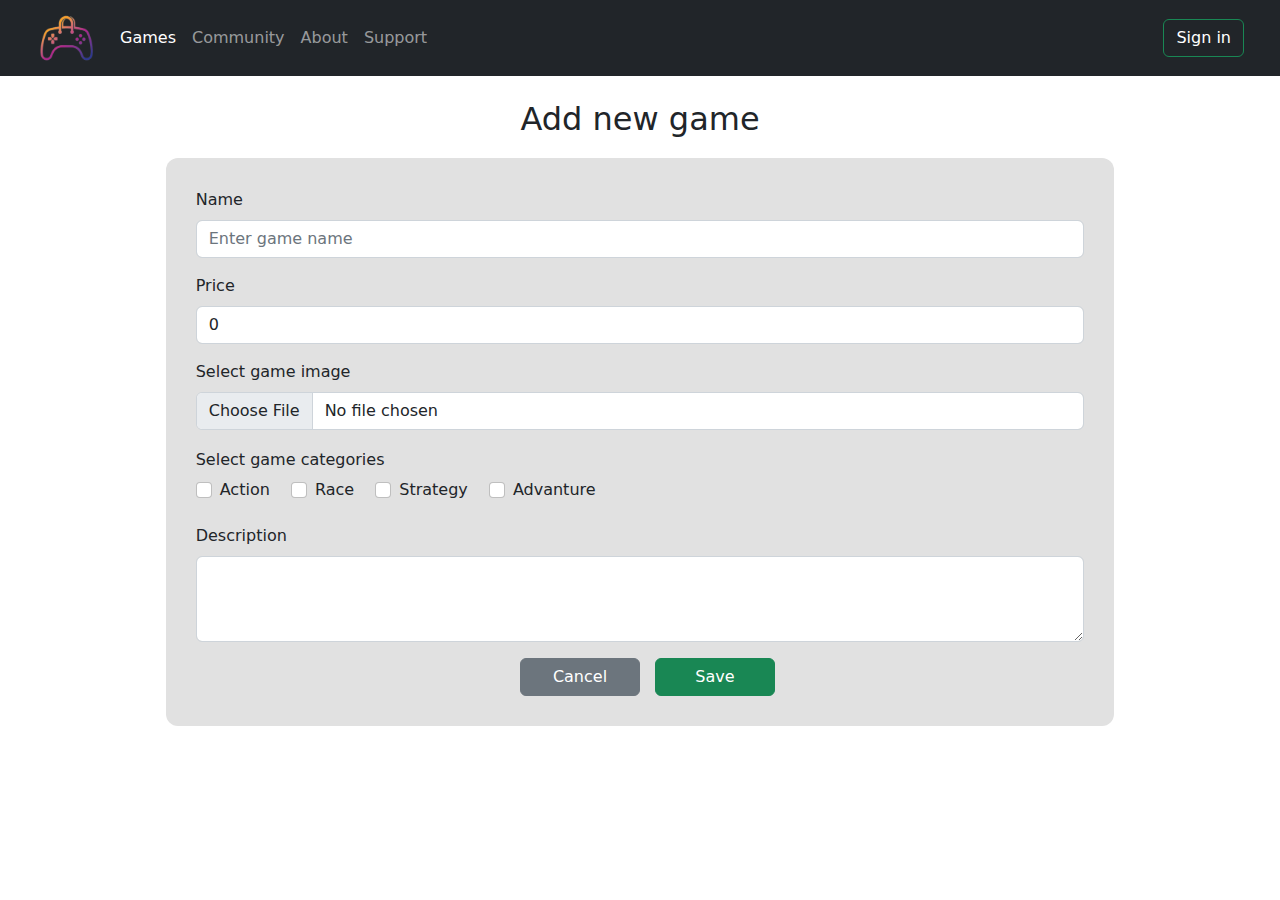
==== FrontEnd/add-game.html @ 5252011f "sjandkjad" ====
<!DOCTYPE html>
<html lang="en">
<head>
    <meta charset="UTF-8">
    <meta http-equiv="X-UA-Compatible" content="IE=edge">
    <meta name="viewport" content="width=device-width, initial-scale=1.0">
    <title>Game Store</title>

    <link rel="stylesheet"
        href="https://maxst.icons8.com/vue-static/landings/line-awesome/line-awesome/1.3.0/css/line-awesome.min.css">
    <link rel="stylesheet" href="style.css">
    <link rel="stylesheet" href="bootsrap/css/bootstrap.min.css">
</head>
<body> 
    <nav class="navbar navbar-expand-lg navbar-dark bg-dark">
        <div class="container-fluid mx-4">
          <a class="navbar-brand" href="">
            <img src="assets/logo.png" alt="Bootstrap" width="60" height="50">
          </a>
          <button class="navbar-toggler" type="button" data-bs-toggle="collapse" data-bs-target="#navbarSupportedContent" aria-controls="navbarSupportedContent" aria-expanded="false" aria-label="Toggle navigation">
            <span class="navbar-toggler-icon"></span>
          </button>
          <div class="collapse navbar-collapse" id="navbarSupportedContent">
            <ul class="navbar-nav me-auto mb-2 mb-lg-0">
              <li class="nav-item">
                <a class="nav-link active" aria-current="page" href="">Games</a>
              </li>
              <li class="nav-item">
                <a class="nav-link" href="#">Community</a>
              </li>
              <li class="nav-item">
                <a class="nav-link" href="#">About</a>
              </li>
              <li class="nav-item">
                <a class="nav-link" href="#">Support</a>
              </li>
            </ul>
            <a class="reg btn btn-outline-success" href="#">Sign in</a>
          </div>
        </div>
    </nav>


    <div class="container mt-4">
        <h2>Add new game</h2>
        <form action="">
            <div class="mb-3">
                <label class="form-label">Name</label>
                <input type="text" class="form-control"  placeholder="Enter game name">
                <span></span>
            </div>
            <div class="mb-3">
                <label class="form-label">Price</label>
                <input type="text" class="form-control" value="0">
                <span></span>
            </div>
            <div class="mb-3">
                <label class="form-label">Select game image</label>
                <input class="form-control" type="file" accept="image/*">
                <span></span>
              </div>
            <div class="category">
                <h6>Select game categories</h6>
                <div class="form-check form-check-inline">
                    <input class="form-check-input" type="checkbox" id="inlineCheckbox1" value="option1">
                    <label class="form-check-label" for="inlineCheckbox1">Action</label>
                </div>
                <div class="form-check form-check-inline">
                    <input class="form-check-input" type="checkbox" id="inlineCheckbox2" value="option2">
                    <label class="form-check-label" for="inlineCheckbox2">Race</label>
                </div>
                <div class="form-check form-check-inline">
                    <input class="form-check-input" type="checkbox" id="inlineCheckbox1" value="option1">
                    <label class="form-check-label" for="inlineCheckbox1">Strategy</label>
                </div>
                <div class="form-check form-check-inline">
                    <input class="form-check-input" type="checkbox" id="inlineCheckbox2" value="option2">
                    <label class="form-check-label" for="inlineCheckbox2">Advanture</label>
                </div>
            </div>
            <span></span>
            <div class="mb-3">
                <label  class="form-label">Description</label>
                <textarea class="form-control" rows="3"></textarea>
                <span></span>
            </div>
            <div class="form-btns d-flex justify-content-center">
                <a href="index.html" class="btn btn-secondary">
                    Cancel
                </a>
                <button type="submit" class="btn btn-success">
                    Save
                </button>
            </div>
        </form>
    </div>



    <script src="bootsrap/js/bootstrap.bundle.min.js"></script>
</body>
</html>
---- FrontEnd/style.css ----
* {
    margin: 0;
}

.reg {
    color: white !important;
}

body {
    margin: 0;
    padding: 0;
}

.categories div {
    width: 150px;
}

.card-div {
    background-color: black;
    opacity: 0.8;
    height: 150px;
    margin-top: 250px;
}

.cardimg {
    height: 400px;
    object-fit: cover;
}

.game-link {
    text-decoration: none;
    color: #fff;
}

.game-link:hover {
    color: #198754;
}

.shadov {
    -webkit-box-shadow: 0px 0px 15px 12px rgba(0, 0, 0, 0.35);
    -moz-box-shadow: 0px 0px 15px 12px rgba(0, 0, 0, 0.35);
    box-shadow: 0px 0px 15px 12px rgba(0, 0, 0, 0.35);
}

.detail-img {
    margin-top: 20px;
    width: 90%;
    object-fit: cover;
}

.categories span {
    font-size: 14px;
    margin: 0 10px;
}

.container form {
    margin: 20px auto;
    width: 85%;
    padding: 30px;
    background-color: rgb(225, 225, 225);
    border-radius: 12px;
}

.container h2 {
    text-align: center;
}

.category {
    margin: 20px 0;
}

.form-btns a, button {
    margin: 0 15px;
    width: 120px;
}
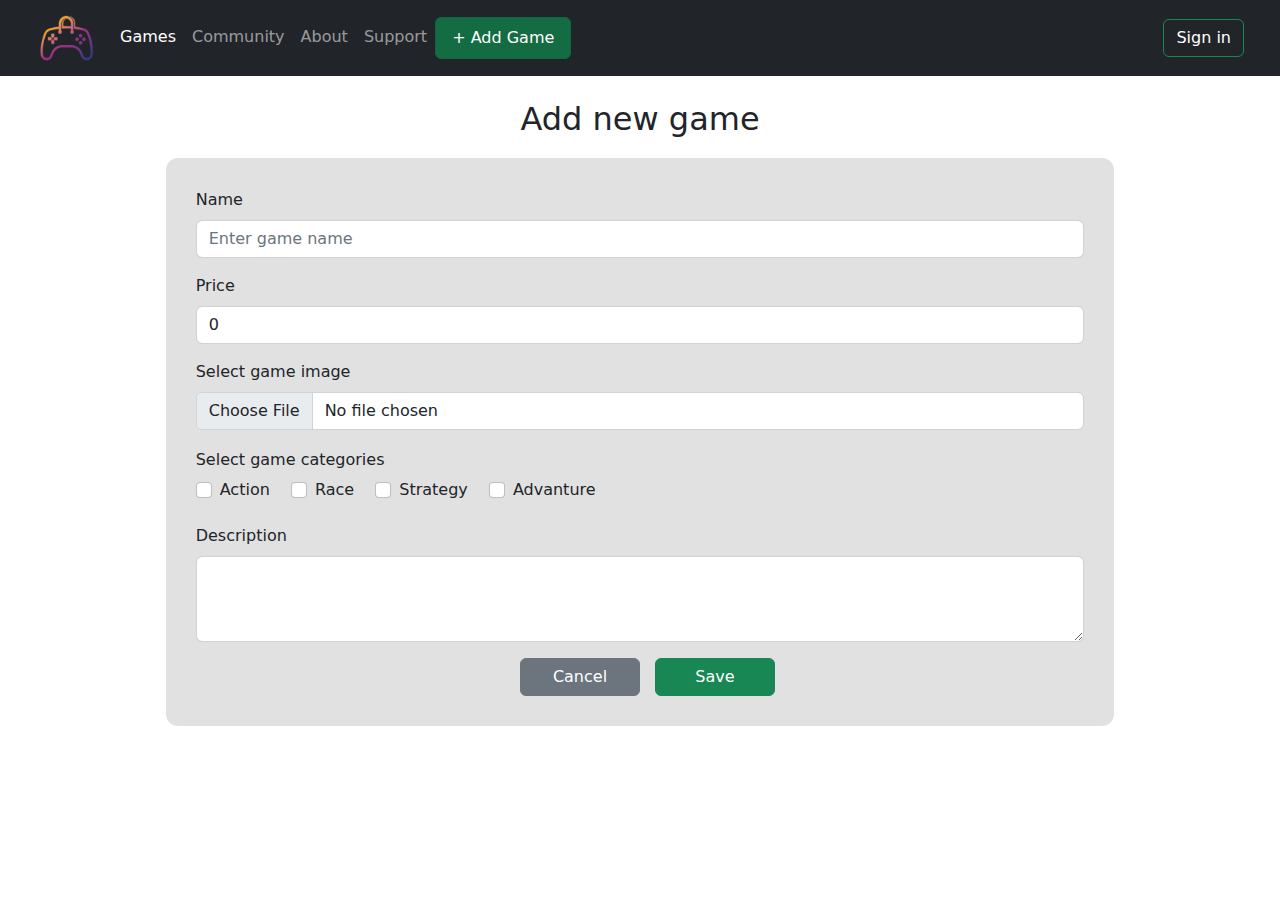
==== commit 6e878013: "add game completed" ====
--- a/FrontEnd/add-game.html
+++ b/FrontEnd/add-game.html
@@ -21,20 +21,23 @@
             <span class="navbar-toggler-icon"></span>
           </button>
           <div class="collapse navbar-collapse" id="navbarSupportedContent">
-            <ul class="navbar-nav me-auto mb-2 mb-lg-0">
-              <li class="nav-item">
-                <a class="nav-link active" aria-current="page" href="">Games</a>
-              </li>
-              <li class="nav-item">
-                <a class="nav-link" href="#">Community</a>
-              </li>
-              <li class="nav-item">
-                <a class="nav-link" href="#">About</a>
-              </li>
-              <li class="nav-item">
-                <a class="nav-link" href="#">Support</a>
-              </li>
-            </ul>
+              <ul class="navbar-nav me-auto mb-2 mb-lg-0">
+                  <li class="nav-item">
+                      <a class="nav-link active" aria-current="page" href="">Games</a>
+                  </li>
+                  <li class="nav-item">
+                      <a class="nav-link" href="#">Community</a>
+                  </li>
+                  <li class="nav-item">
+                      <a class="nav-link" href="#">About</a>
+                  </li>
+                  <li class="nav-item">
+                      <a class="nav-link" href="#">Support</a>
+                  </li>
+                  <li class="nav-item">
+                      <a class="nav-link active btn btn-success px-3" href="add-game.html">+ Add Game</a>
+                  </li>
+              </ul>
             <a class="reg btn btn-outline-success" href="#">Sign in</a>
           </div>
         </div>
